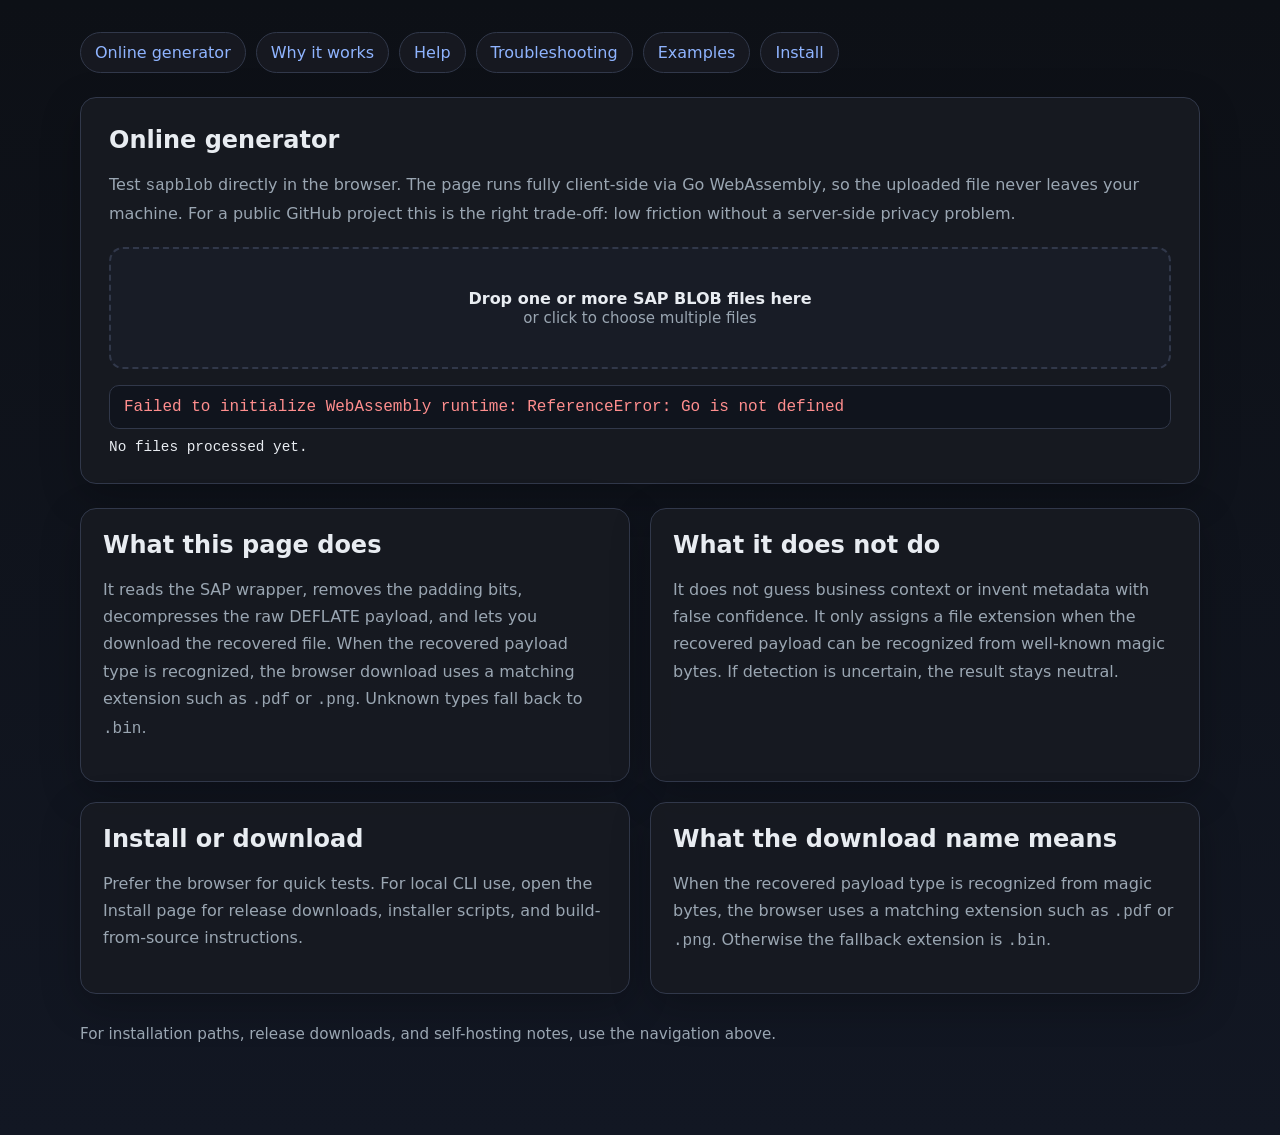
==== web/index.html @ 1c413ec1 "Initial release: SAP BLOB decompressor" ====
<!doctype html>
<html lang="en">
<head>
  <meta charset="utf-8">
  <meta name="viewport" content="width=device-width, initial-scale=1">
  <title>sapblob - online generator</title>
  <link rel="stylesheet" href="styles.css">
</head>
<body>
  <div class="container">
    <nav class="nav">
      <a href="index.html">Online generator</a>
      <a href="how-it-works.html">Why it works</a>
      <a href="help.html">Help</a>
      <a href="troubleshooting.html">Troubleshooting</a>
      <a href="examples.html">Examples</a>
      <a href="install.html">Install</a>
    </nav>

    <section class="hero">
      <h1>Online generator</h1>
      <p>
        Test <code>sapblob</code> directly in the browser. The page runs fully client-side via Go WebAssembly,
        so the uploaded file never leaves your machine. For a public GitHub project this is the right trade-off:
        low friction without a server-side privacy problem.
      </p>

      <div class="dropzone" id="dropzone">
        <strong>Drop one or more SAP BLOB files here</strong><br>
        <span class="small">or click to choose multiple files</span>
        <input type="file" id="fileInput" hidden multiple>
      </div>

      <div class="status" id="wasmStatus">Initializing Go WebAssembly runtime...</div>
      <div class="summary-line" id="queueSummary">No files processed yet.</div>
    </section>

    <section class="grid">
      <article class="card">
        <h2>What this page does</h2>
        <p>
          It reads the SAP wrapper, removes the padding bits, decompresses the raw DEFLATE payload,
          and lets you download the recovered file. When the recovered payload type is recognized, the browser
          download uses a matching extension such as <code>.pdf</code> or <code>.png</code>. Unknown types fall back to <code>.bin</code>.
        </p>
      </article>
      <article class="card">
        <h2>What it does not do</h2>
        <p>
          It does not guess business context or invent metadata with false confidence. It only assigns a file extension
          when the recovered payload can be recognized from well-known magic bytes. If detection is uncertain, the result stays neutral.
        </p>
      </article>
    </section>

    
    <section class="grid page-section">
      <article class="card">
        <h2>Install or download</h2>
        <p>Prefer the browser for quick tests. For local CLI use, open the Install page for release downloads, installer scripts, and build-from-source instructions.</p>
      </article>
      <article class="card">
        <h2>What the download name means</h2>
        <p>When the recovered payload type is recognized from magic bytes, the browser uses a matching extension such as <code>.pdf</code> or <code>.png</code>. Otherwise the fallback extension is <code>.bin</code>.</p>
      </article>
    </section>

    <section id="results">
      <article class="card">
        <h2>Batch results</h2>
        <p class="small">Each card is independent. Successful outputs can be downloaded one by one.</p>
        <div id="resultList" class="result-list"></div>
      </article>

      <article class="card" style="margin-top: 16px;">
        <h2>Runtime status</h2>
        <pre id="runtimeLog">Ready.</pre>
      </article>
    </section>

    <p class="footer">
      For installation paths, release downloads, and self-hosting notes, use the navigation above.
    </p>
  </div>

  <script src="wasm_exec.js"></script>
  <script src="app.js"></script>
</body>
</html>
---- web/styles.css ----
:root {
  --bg: #0f1115;
  --panel: #171a21;
  --panel-2: #1d2230;
  --text: #e8ecf1;
  --muted: #9aa6b2;
  --line: #31384a;
  --accent: #8fb4ff;
  --good: #75d0a2;
  --bad: #ff8e8e;
  --warn: #ffd27d;
  --mono: ui-monospace, SFMono-Regular, Menlo, Consolas, "Liberation Mono", monospace;
  --sans: Inter, system-ui, -apple-system, BlinkMacSystemFont, "Segoe UI", sans-serif;
}
* { box-sizing: border-box; }
html { scroll-behavior: smooth; }
body {
  margin: 0;
  min-height: 100vh;
  padding: 32px 20px 72px;
  background: linear-gradient(180deg, #0d1016 0%, #121723 100%);
  color: var(--text);
  font-family: var(--sans);
}
.container { max-width: 1120px; margin: 0 auto; }
h1, h2, h3 { margin-top: 0; margin-bottom: 14px; line-height: 1.2; }
p, li { color: var(--muted); line-height: 1.7; }
ul, ol { margin: 0; padding-left: 22px; }
li + li { margin-top: 8px; }
code, pre { font-family: var(--mono); }
a { color: var(--accent); }
.nav { display: flex; gap: 10px; flex-wrap: wrap; margin-bottom: 24px; }
.nav a { text-decoration: none; padding: 10px 14px; border: 1px solid var(--line); border-radius: 999px; background: rgba(23, 26, 33, 0.92); }
.hero, .card, .result-card { background: rgba(23, 26, 33, 0.95); border: 1px solid var(--line); border-radius: 16px; box-shadow: 0 12px 40px rgba(0, 0, 0, 0.24); }
.hero { padding: 28px; margin-bottom: 24px; }
.card, .result-card { padding: 22px; }
.page-section { margin-top: 24px; }
.page-section + .page-section { margin-top: 24px; }
.grid { display: grid; grid-template-columns: repeat(auto-fit, minmax(280px, 1fr)); gap: 20px; margin-top: 20px; }
.stack { grid-template-columns: 1fr; }
.dropzone { margin-top: 20px; padding: 40px 22px; text-align: center; border: 2px dashed var(--line); border-radius: 14px; background: rgba(29, 34, 48, 0.4); cursor: pointer; }
.dropzone.dragover { border-color: var(--accent); background: rgba(143, 180, 255, 0.08); }
.status { margin-top: 16px; padding: 12px 14px; border-radius: 10px; font-family: var(--mono); background: #10141d; border: 1px solid var(--line); }
.status.ok { color: var(--good); }
.status.error { color: var(--bad); }
.status.warn { color: var(--warn); }
pre { margin: 0; background: #0a0d12; border: 1px solid #242c3a; border-radius: 10px; padding: 16px; overflow: auto; white-space: pre-wrap; word-break: break-word; line-height: 1.6; }
button, .button-link { display: inline-block; background: var(--accent); color: #0d1117; border: none; padding: 12px 16px; font-weight: 700; border-radius: 10px; cursor: pointer; text-decoration: none; }
button:disabled { opacity: .6; cursor: not-allowed; }
.small { font-size: .94rem; color: var(--muted); }
.summary-line { margin-top: 10px; font-family: var(--mono); font-size: .9rem; }
#results { display: none; margin-top: 24px; }
.result-list { display: grid; gap: 18px; margin-top: 18px; }
.result-header { display: flex; justify-content: space-between; gap: 16px; align-items: flex-start; margin-bottom: 14px; flex-wrap: wrap; }
.file-name { font-family: var(--mono); font-size: 1rem; margin: 0; }
.tag { display: inline-block; padding: 4px 8px; border-radius: 999px; border: 1px solid var(--line); font-size: .82rem; font-family: var(--mono); color: var(--muted); }
.tag.ok { border-color: rgba(117, 208, 162, 0.45); }
.tag.error { border-color: rgba(255, 142, 142, 0.45); }
.tag.warn { border-color: rgba(255, 210, 125, 0.45); }
.result-actions { display: flex; gap: 10px; flex-wrap: wrap; margin-top: 18px; }
.table { width: 100%; border-collapse: collapse; margin-top: 8px; }
.table th, .table td { border-bottom: 1px solid var(--line); padding: 12px 10px; text-align: left; vertical-align: top; }
.footer { margin-top: 28px; font-size: .95rem; }
@media (max-width: 720px) { body { padding: 20px 14px 52px; } .hero, .card, .result-card { padding: 18px; } .grid { gap: 16px; } }
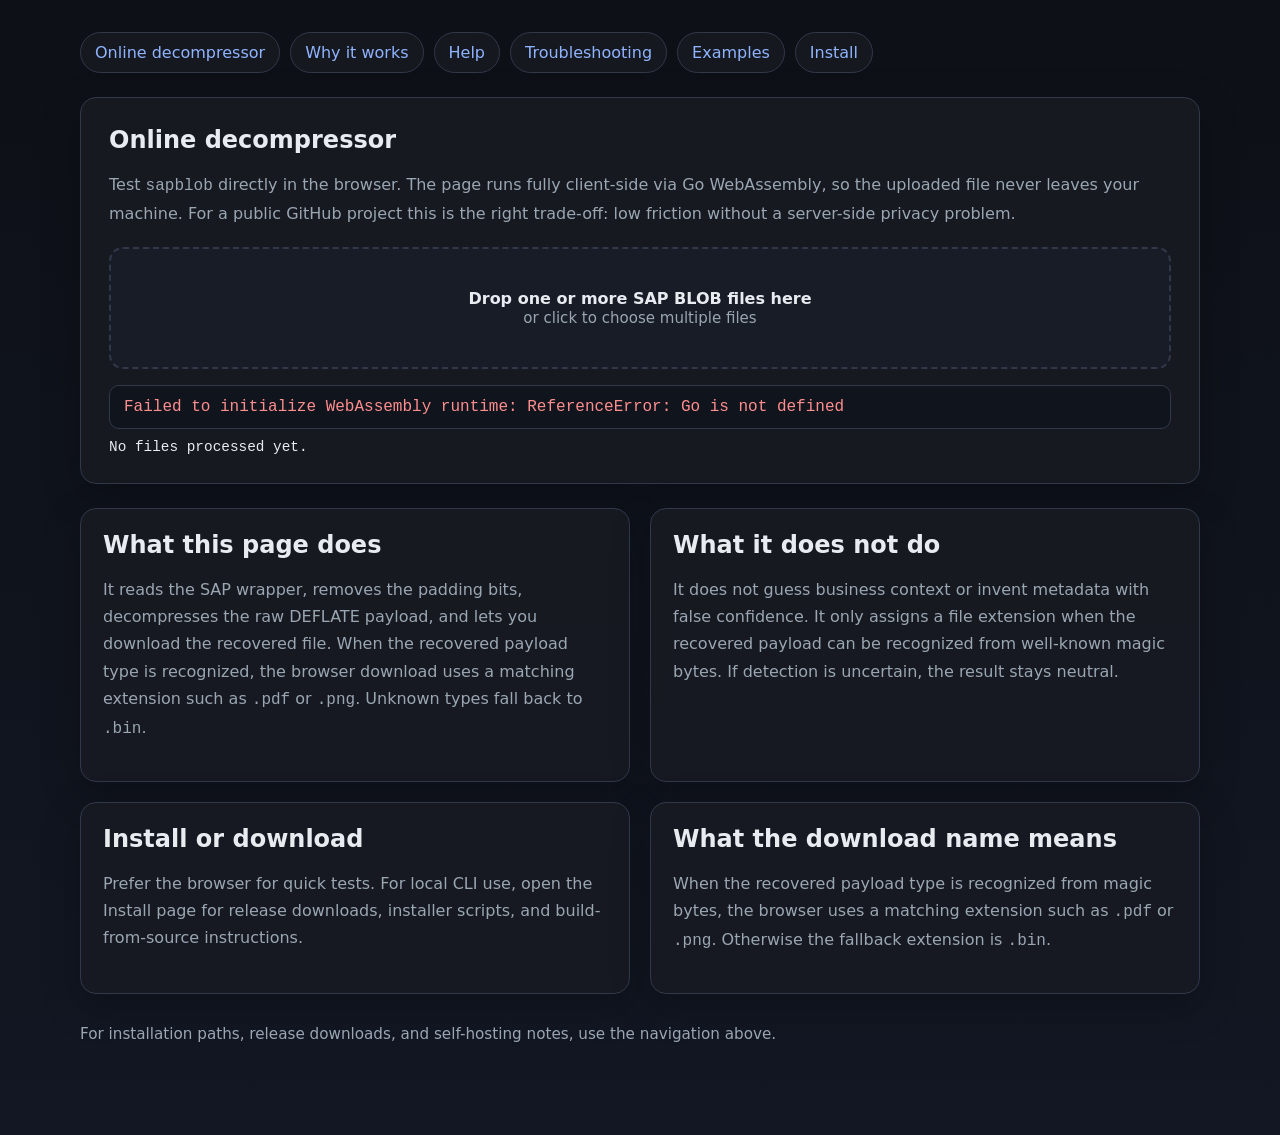
==== commit a17cda3a: "change bad wording" ====
--- a/web/index.html
+++ b/web/index.html
@@ -3,13 +3,13 @@
 <head>
   <meta charset="utf-8">
   <meta name="viewport" content="width=device-width, initial-scale=1">
-  <title>sapblob - online generator</title>
+  <title>sapblob - online decompressor</title>
   <link rel="stylesheet" href="styles.css">
 </head>
 <body>
   <div class="container">
     <nav class="nav">
-      <a href="index.html">Online generator</a>
+      <a href="index.html">Online decompressor</a>
       <a href="how-it-works.html">Why it works</a>
       <a href="help.html">Help</a>
       <a href="troubleshooting.html">Troubleshooting</a>
@@ -18,7 +18,7 @@
     </nav>
 
     <section class="hero">
-      <h1>Online generator</h1>
+      <h1>Online decompressor</h1>
       <p>
         Test <code>sapblob</code> directly in the browser. The page runs fully client-side via Go WebAssembly,
         so the uploaded file never leaves your machine. For a public GitHub project this is the right trade-off:
